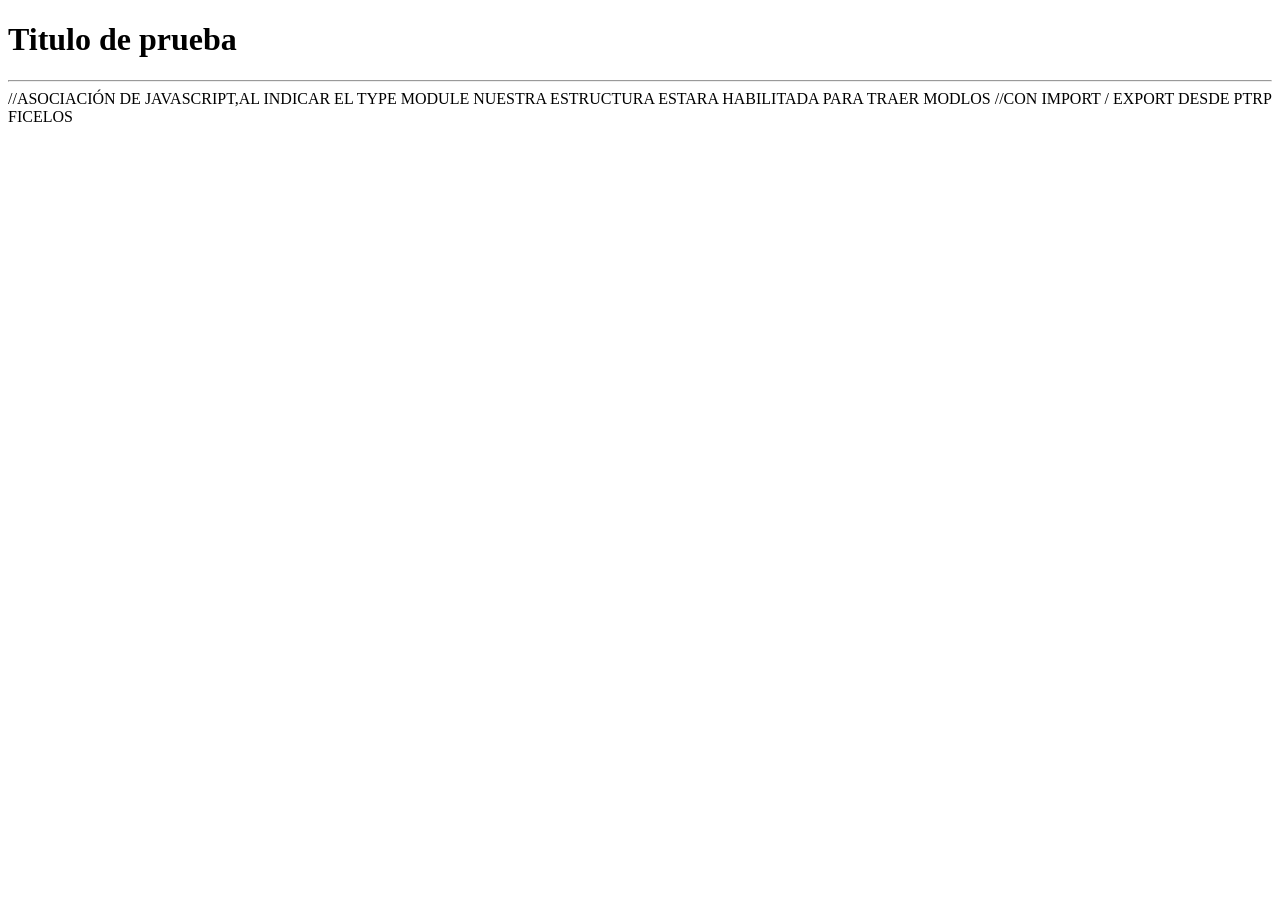
==== docs/index.html @ 342fefcf "1 Primer commit con la estructura estandart de carpeta" ====
<!DOCTYPE html>

<html lang="es">

    <head>
		    <meta charset="UTF-8">



        <!-- -------------CONFIGURACION CABECERA--------------->
        <meta charset="utf-8">

        <!-- -------------EJECUTAR JAVASCRIPT------------------>
        <!--metiendo la etiqueta script en el head, el navegador ejecuta el script antes de cargar el body--> 
        
        <!--Llamar a un archivo-->
        <script type="text/javascript" src="js/scripts.js"></script>
		
		


        <!-- ------------- TITULO DE LA PAGINA -------------->
        <title>TITULO</title>
		
		<!--//AÑADIDOS ESTILOS DE CSS -->
		<link rel="stylesheet" href="./css/style.css">


    </head>

    <body>

        <!-- ------------- TITULO DEL APARTADO -------------->
        <h1>Titulo de prueba</h1>

        <hr>
    //ASOCIACIÓN DE JAVASCRIPT,AL INDICAR EL TYPE MODULE NUESTRA ESTRUCTURA ESTARA HABILITADA PARA TRAER MODLOS 
    //CON IMPORT / EXPORT DESDE PTRP FICELOS

    <script type="module" src="3/js/main.js"></script>
    </body>

</html>
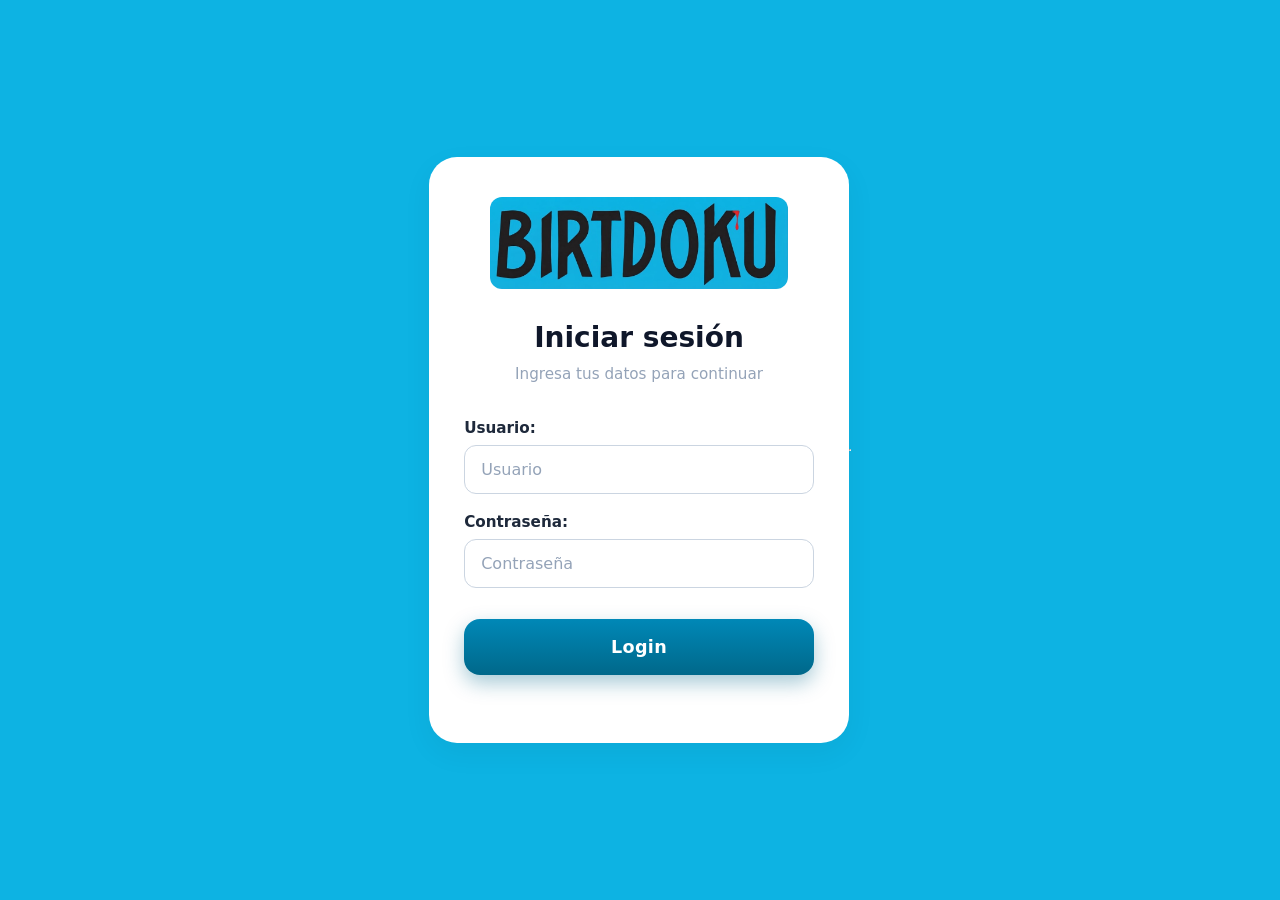
==== commit 4a98db7d: "2.Commit. Incio sesion:OK //Bienvenida:Visualmente ok// Juego: Visual Basico sin definir el juego //" ====
--- a/docs/index.html
+++ b/docs/index.html
@@ -3,19 +3,18 @@
 <html lang="es">
 
     <head>
-		    <meta charset="UTF-8">
-
 
 
         <!-- -------------CONFIGURACION CABECERA--------------->
         <meta charset="utf-8">
+        <title>Murdoku - Inicio de Sersion</title>
 
         <!-- -------------EJECUTAR JAVASCRIPT------------------>
         <!--metiendo la etiqueta script en el head, el navegador ejecuta el script antes de cargar el body--> 
         
-        <!--Llamar a un archivo-->
-        <script type="text/javascript" src="js/scripts.js"></script>
-		
+        <!-- Importante cargar primero el script de JQuery-->
+        <script type="text/javascript" src="js/jquery_4.0.0.js"></script>
+        <script type="module" src="js/scriptQuery.js"></script>
 		
 
 
@@ -29,15 +28,34 @@
     </head>
 
     <body>
+        <main class="login-card">
+                <!-- Contenedor del Logo superior -->
+                <div class="logo-container">
+                    <img src="img/logo.jpg" alt="Logo BIRTdoku">
+                </div>
 
-        <!-- ------------- TITULO DEL APARTADO -------------->
-        <h1>Titulo de prueba</h1>
+                <h1>Iniciar sesión</h1>
+                <p class="subtitle">Ingresa tus datos para continuar</p>
+
+                <form action="bienvenida.html" method="GET">
+
+
+                <form>
+                    <label for="usuario">Usuario:</label>
+                    <input type="text" id="username" placeholder="Usuario" required><br><br>
+                    
+                    <label for="peso">Contraseña:</label>
+                    <input type="password" id="password" placeholder="Contraseña" required><br><br>
+                    <button type="button" id="btn-login" class="btn">Login</button>
+                </form>
+
+                <p id="mensaje-estado"></p>
+            </main>
+ 
+
+    
 
         <hr>
-    //ASOCIACIÓN DE JAVASCRIPT,AL INDICAR EL TYPE MODULE NUESTRA ESTRUCTURA ESTARA HABILITADA PARA TRAER MODLOS 
-    //CON IMPORT / EXPORT DESDE PTRP FICELOS
-
-    <script type="module" src="3/js/main.js"></script>
     </body>
 
 </html>
--- a/docs/css/style.css
+++ b/docs/css/style.css
@@ -0,0 +1,198 @@
+* {
+    margin: 0;
+    padding: 0;
+    box-sizing: border-box;
+    font-family: 'Segoe UI', system-ui, -apple-system, BlinkMacSystemFont, Roboto, sans-serif;
+}
+
+body {
+    background-color: #0DB3E3;
+    color: #1e293b;
+    display: flex;
+    justify-content: center;
+    align-items: center;
+    min-height: 100vh;
+    padding: 1.5rem;
+}
+
+p {
+    line-height: 1.6;
+    color: #475569;
+    margin-bottom: 1.5rem;
+
+}
+/* Tarjeta principal */
+.login-card {
+    background: #ffffff;
+    padding: 2.5rem 2.2rem 2.8rem 2.2rem;
+    border-radius: 28px;
+    box-shadow: 0 10px 30px rgba(0, 0, 0, 0.05);
+    width: 100%;
+    max-width: 420px;
+    display: flex;
+    flex-direction: column;
+    align-items: center;
+}
+
+/* Imagen de cabecera / logo */
+.logo-container {
+    width: 100%;
+    display: flex;
+    justify-content: center;
+    margin-bottom: 2rem;
+}
+
+.logo-container img {
+    max-width: 85%;
+    height: auto;
+    border-radius: 12px;
+}
+
+/* Encabezados y textos */
+.login-card h1 {
+    font-size: 1.75rem;
+    font-weight: 800;
+    color: #0f172a;
+    margin-bottom: 0.5rem;
+    text-align: center;
+}
+
+.subtitle {
+    font-size: 0.95rem;
+    color: #94a3b8;
+    margin-bottom: 2rem;
+    text-align: center;
+}
+
+/* Formulario e inputs */
+form {
+    width: 100%;
+}
+
+.form-group {
+    margin-bottom: 1.4rem;
+    text-align: left;
+}
+
+label {
+    display: block;
+    margin-bottom: 0.55rem;
+    font-weight: 700;
+    font-size: 0.95rem;
+    color: #1e293b;
+}
+
+input[type="text"],
+input[type="password"] {
+    width: 100%;
+    padding: 0.85rem 1rem;
+    border: 1.5px solid #cbd5e1;
+    border-radius: 12px;
+    font-size: 1rem;
+    color: #334155;
+    outline: none;
+    transition: border-color 0.2s, box-shadow 0.2s;
+}
+
+input[type="text"]::placeholder,
+input[type="password"]::placeholder {
+    color: #94a3b8;
+}
+
+input[type="text"]:focus,
+input[type="password"]:focus {
+    border-color: #0088b7;
+    box-shadow: 0 0 0 3px rgba(0, 136, 183, 0.15);
+}
+
+/* Botón redondeado con degradado (conservado) */
+.btn {
+    display: inline-block;
+    width: 100%;
+    padding: 1.1rem 2rem;
+    margin-top: 0.8rem;
+    background: linear-gradient(180deg, #0088b7 0%, #00688a 100%);
+    color: #ffffff;
+    border: none;
+    border-radius: 16px;
+    font-size: 1.1rem;
+    font-weight: 700;
+    cursor: pointer;
+    text-decoration: none;
+    text-align: center;
+    letter-spacing: 0.3px;
+    box-shadow: 0 8px 20px rgba(0, 104, 138, 0.35);
+    transition: transform 0.15s ease, box-shadow 0.15s ease, filter 0.15s ease;
+}
+
+.btn:hover {
+    filter: brightness(1.08);
+    box-shadow: 0 10px 24px rgba(0, 104, 138, 0.45);
+    transform: translateY(-1px);
+}
+
+.btn:active {
+    transform: translateY(1px);
+    box-shadow: 0 4px 12px rgba(0, 104, 138, 0.3);
+}
+
+/* Grupo selector de dificultad */
+.difficulty-group {
+    width: 100%;
+    margin-bottom: 1.5rem;
+    text-align: left;
+}
+
+/* Etiqueta idéntica a la imagen */
+.difficulty-label {
+    display: block;
+    margin-bottom: 0.55rem;
+    font-weight: 800;
+    font-size: 1rem;
+    color: #0f172a;
+    letter-spacing: -0.2px;
+}
+
+/* Rectángulo contenedor calcado al input */
+.difficulty-selector {
+    display: flex;
+    background-color: #ffffff;
+    border: 1.5px solid #cbd5e1;
+    border-radius: 12px;
+    padding: 4px;
+    gap: 6px;
+    box-sizing: border-box;
+    transition: border-color 0.2s ease, box-shadow 0.2s ease;
+}
+
+/* Efecto focus al interactuar */
+.difficulty-selector:focus-within {
+    border-color: #0088b7;
+    box-shadow: 0 0 0 3px rgba(0, 136, 183, 0.15);
+}
+
+/* Botones individuales */
+.diff-btn {
+    flex: 1;
+    padding: 0.75rem 0.5rem;
+    border: none;
+    border-radius: 8px;
+    background: transparent;
+    color: #64748b;
+    font-size: 0.95rem;
+    font-weight: 600;
+    cursor: pointer;
+    transition: all 0.2s ease;
+}
+
+.diff-btn:hover {
+    color: #0f172a;
+    background-color: #f1f5f9;
+}
+
+/* Botón seleccionado */
+.diff-btn.active {
+    background: linear-gradient(180deg, #0088b7 0%, #00688a 100%);
+    color: #ffffff;
+    box-shadow: 0 4px 10px rgba(0, 104, 138, 0.25);
+}
